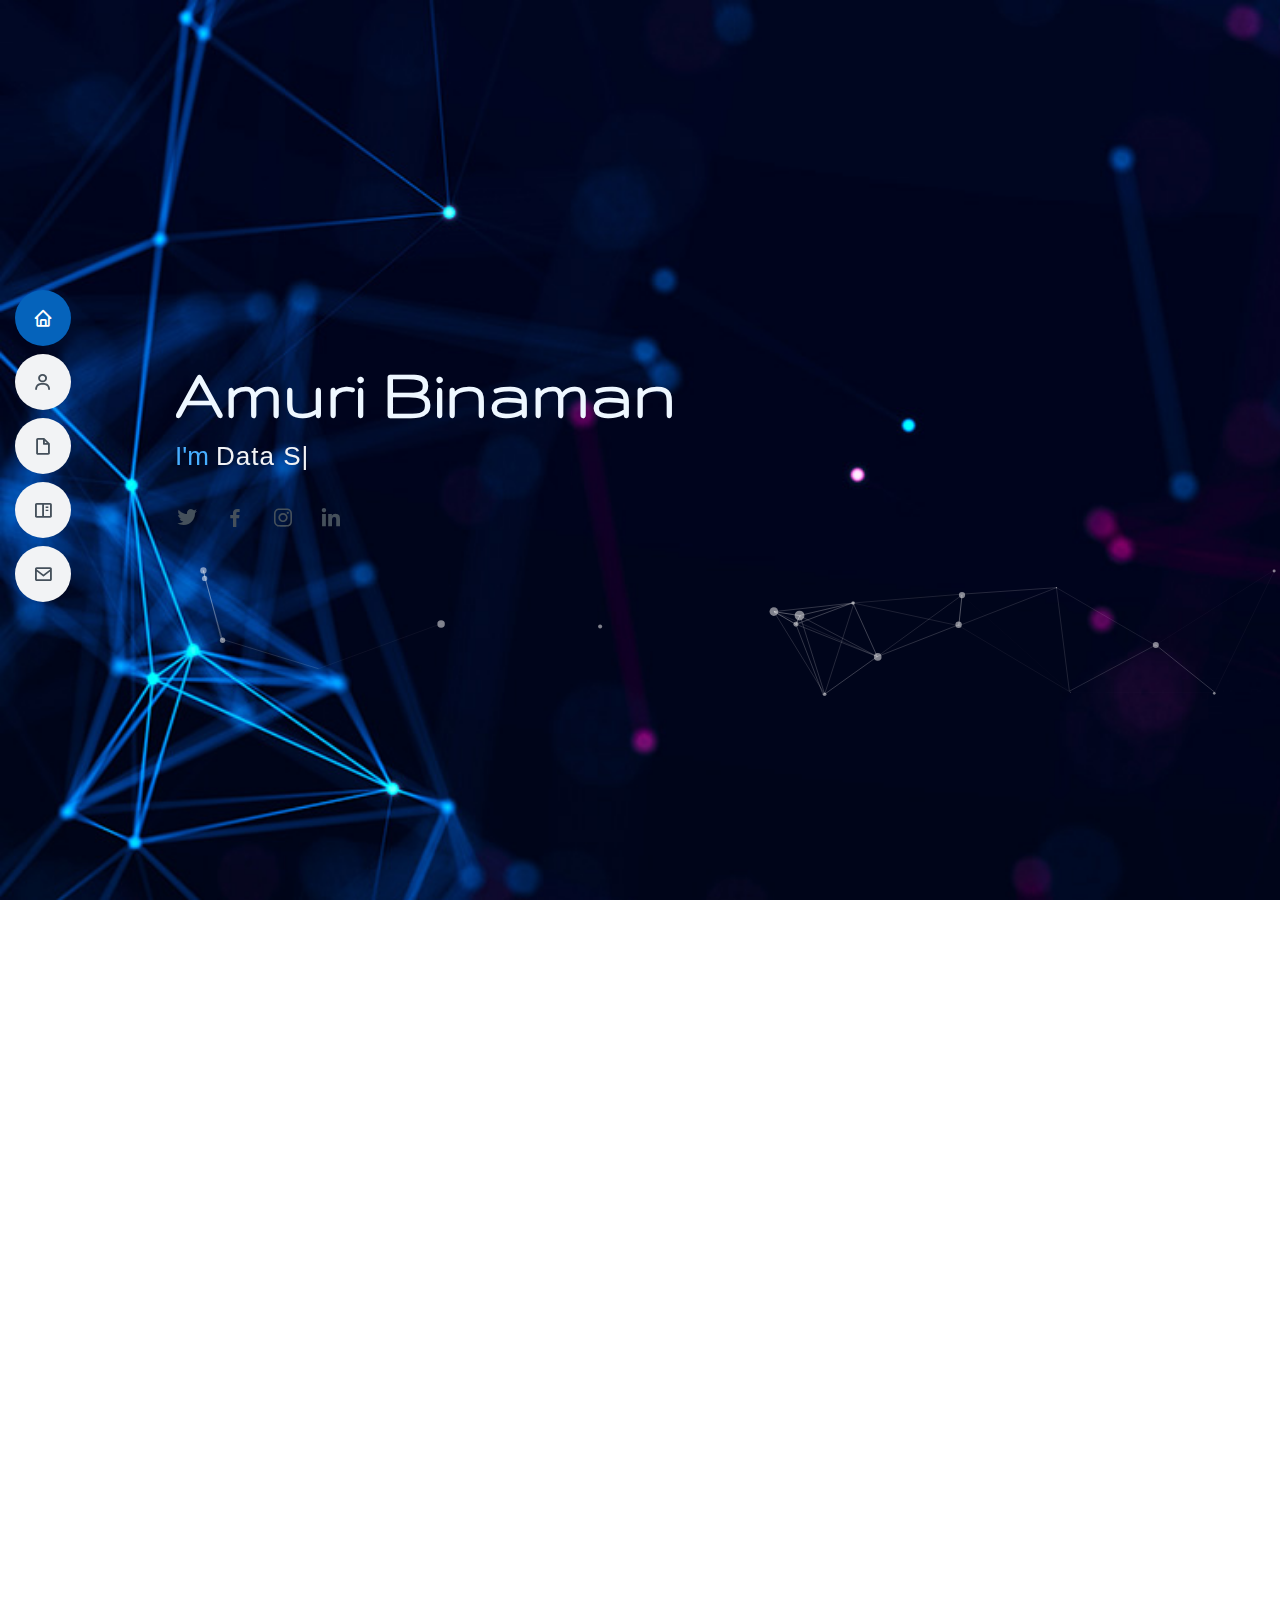
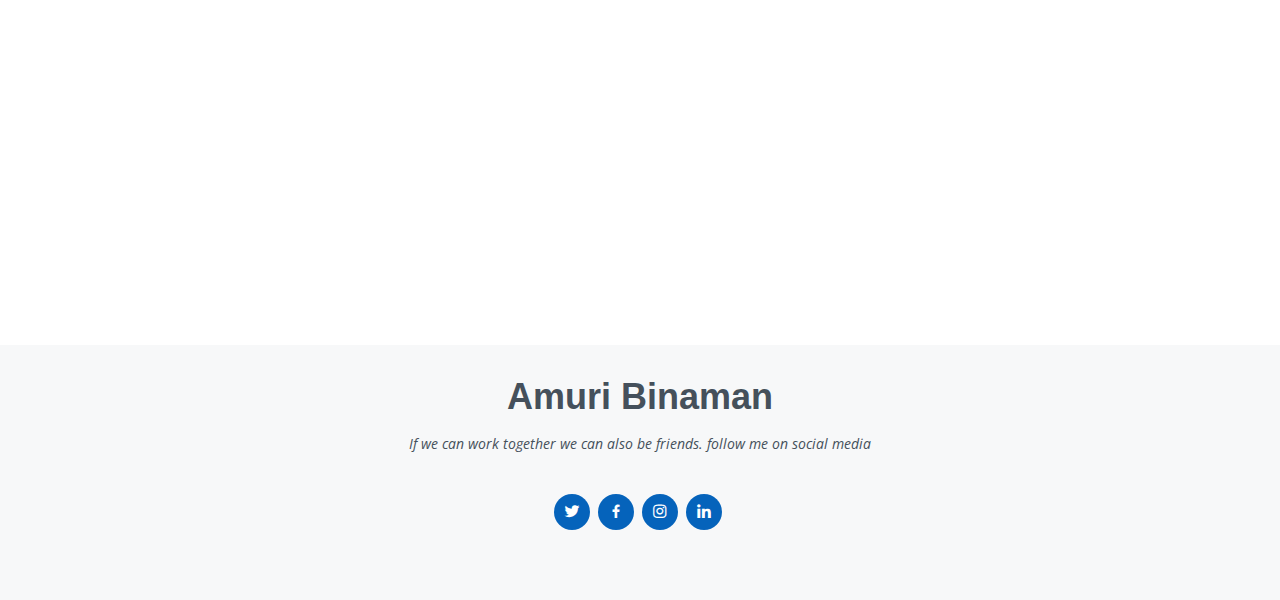
==== index.html @ bcaf37b5 "Add files via upload" ====
﻿<!DOCTYPE html>
<html lang="en">

<head>
  <meta charset="utf-8">
  <meta content="width=device-width, initial-scale=1.0" name="viewport">

  <title>Amuri Binaman - Resume</title>
  <meta content="" name="descriptison">
  <meta content="" name="keywords">

  <!-- Favicons -->
  <link href="assets/img/favicon.png" rel="icon">
  <link href="assets/img/apple-touch-icon.png" rel="apple-touch-icon">

  <!-- Google Fonts -->
  <link href="https://fonts.googleapis.com/css?family=Open+Sans:300,300i,400,400i,600,600i,700,700i|Raleway:300,300i,400,400i,500,500i,600,600i,700,700i|Noto+Sans:300,300i,400,400i,500,500i,600,600i,700,700i
  |Gruppo:300,300i,400,400i,500,500i,600,600i,700,700i" rel="stylesheet">

  <!-- Vendor CSS Files -->
  <link href="assets/vendor/bootstrap/css/bootstrap.min.css" rel="stylesheet">
  <link href="assets/vendor/icofont/icofont.min.css" rel="stylesheet">
  <link href="assets/vendor/boxicons/css/boxicons.min.css" rel="stylesheet">
  <link href="assets/vendor/venobox/venobox.css" rel="stylesheet">
  <link href="assets/vendor/owl.carousel/assets/owl.carousel.min.css" rel="stylesheet">
  <link href="assets/vendor/aos/aos.css" rel="stylesheet">

  <!-- Template Main CSS File -->
  <link href="assets/css/style.css" rel="stylesheet">

  <!-- =======================================================
  * Template Name: MyResume - v2.1.0
  * Template URL: https://bootstrapmade.com/free-html-bootstrap-template-my-resume/
  * Author: BootstrapMade.com
  * License: https://bootstrapmade.com/license/
  ======================================================== -->
</head>

<body>

  <!-- ======= Mobile nav toggle button ======= -->
  <button type="button" class="mobile-nav-toggle d-xl-none"><i class="icofont-navigation-menu"></i></button>

  <!-- ======= Header ======= -->
  <header id="header" class="d-flex flex-column justify-content-center">

    <nav class="nav-menu">
      <ul>
        <li class="active"><a href="#hero"><i class="bx bx-home"></i> <span>Home</span></a></li>
        <li><a href="#about"><i class="bx bx-user"></i> <span>About</span></a></li>
        <li><a href="#resume"><i class="bx bx-file-blank"></i> <span>Resume</span></a></li>
        <li><a href="#portfolio"><i class="bx bx-book-content"></i> <span>Portfolio</span></a></li>
        <li><a href="#contact"><i class="bx bx-envelope"></i> <span>Contact</span></a></li>
      </ul>
    </nav><!-- .nav-menu -->

  </header><!-- End Header -->

  <!-- ======= Hero Section ======= -->
  <section id="hero" class="d-flex flex-column justify-content-center">
    
    <div class="container" data-aos="zoom-in" data-aos-delay="100">

      <div id="particles-js">
      <h1>Amuri Binaman</h1>
      <p>I'm <span class="typed" data-typed-items="Data Scientist, Developer, Freelancer, Youtuber"></span></p>
      <div class="social-links">
        <a href="https://www.twitter.com" class="twitter"><i class="bx bxl-twitter" target="_blank"></i></a>
        <a href="https://www.facebook.com/amuri.bnm" class="facebook" target="_blank"><i class="bx bxl-facebook"></i></a>
        <a href="https://www.instagram.com" class="instagram"><i class="bx bxl-instagram" target="_blank"></i></a>
        <a href="https://www.linkedin.com/in/amuribinaman" class="linkedin" target="_blank"><i class="bx bxl-linkedin"></i></a>
      </div>
      </div>

    </div>
  
  </section><!-- End Hero -->
  


  <main id="main">

    <!-- ======= About Section ======= -->
    <section id="about" class="about">
      <div class="container" data-aos="fade-up">

        <div class="section-title">
          <h2>About</h2>
          <p>Hi, I'm Amuri Binaman. I like coding, I like solving problem, I'm passionated about data and AI. we can work together.</p>
        </div>

        <div class="row">
          <div class="col-lg-4">
            <img src="assets/img/profile-img.jpg" class="img-fluid" alt="">
          </div>
          <div class="col-lg-8 pt-4 pt-lg-0 content">
            <h3>Data Scientist, Mobile apps, Desktop &amp; Web Developer.</h3>
            <p class="font-italic">
              
            </p>
            <div class="row">
              <div class="col-lg-6">
                <ul>
                  <li><i class="icofont-rounded-right"></i> <strong>Birthday:</strong> 18 Jan 1994</li>
                  <li><i class="icofont-rounded-right"></i> <strong>Website:</strong> www.binaman.me</li>
                  <li><i class="icofont-rounded-right"></i> <strong>Phone:</strong> +90 542 893 6512</li>
                  <li><i class="icofont-rounded-right"></i> <strong>City:</strong> Istanbul, Turkey</li>
                </ul>
              </div>
              <div class="col-lg-6">
                <ul>
                  <li><i class="icofont-rounded-right"></i> <strong>Field:</strong> Computer Sciences &amp; Statistics</li>
                  <li><i class="icofont-rounded-right"></i> <strong>School:</strong> Marmara University</li>
                  <li><i class="icofont-rounded-right"></i> <strong>Degree:</strong> Master</li>
                  <li><i class="icofont-rounded-right"></i> <strong>Email:</strong> contact@binaman.me</li>
                  
                </ul>
              </div>
            </div>
            <p>
              This is a summary of my personal information. Now you can't say you don't know me. 
            </p>
          </div>
        </div>

      </div>
    </section><!-- End About Section -->

    <!-- ======= Facts Section ======= -->
    <section id="facts" class="facts">
      <div class="container" data-aos="fade-up">

        <div class="section-title">
          <h2>Facts</h2>
          <p>These are some cool facts about me</p>
        </div>

        <div class="row">

          <div class="col-lg-3 col-md-6">
            <div class="count-box">
              <i class="icofont-earth"></i>
              <span data-toggle="counter-up">5</span>
              <p>Spoken Languages</p>
            </div>
          </div>

          <div class="col-lg-3 col-md-6 mt-5 mt-md-0">
            <div class="count-box">
              <i class="icofont-document-folder"></i>
              <span data-toggle="counter-up">16</span>
              <p>Software Projects</p>
            </div>
          </div>

          <div class="col-lg-3 col-md-6 mt-5 mt-lg-0">
            <div class="count-box">
              <i class="icofont-console"></i>
              <span data-toggle="counter-up">8</span>
              <p>Years in coding</p>
            </div>
          </div>

          <div class="col-lg-3 col-md-6 mt-5 mt-lg-0">
            <div class="count-box">
              <i class="icofont-users-alt-5"></i>
              <span data-toggle="counter-up">100</span>
              <p>Teamwork Ability (%)</p>
            </div>
          </div>

        </div>

      </div>
    </section><!-- End Facts Section -->

    <!-- ======= Skills Section ======= -->
    <section id="skills" class="skills section-bg">
      <div class="container" data-aos="fade-up">

        <div class="section-title">
          <h2>Skills</h2>
          <p>This is an overview of things I'm able to do. In the left there are my knowleges in programming and in the right there are my data science knowleges.</p>
        </div>

        <div class="row skills-content">

          <div class="col-lg-6">

            <div class="progress">
              <span class="skill">Desktop apps development <i class="val">90%</i></span>
              <div class="progress-bar-wrap">
                <div class="progress-bar" role="progressbar" aria-valuenow="90" aria-valuemin="0" aria-valuemax="100"></div>
              </div>
            </div>

            <div class="progress">
              <span class="skill">Front-end Web development<i class="val">95%</i></span>
              <div class="progress-bar-wrap">
                <div class="progress-bar" role="progressbar" aria-valuenow="90" aria-valuemin="0" aria-valuemax="100"></div>
              </div>
            </div>

            <div class="progress">
              <span class="skill">Back-end Web development<i class="val">60%</i></span>
              <div class="progress-bar-wrap">
                <div class="progress-bar" role="progressbar" aria-valuenow="60" aria-valuemin="0" aria-valuemax="100"></div>
              </div>
            </div>

          </div>

          <div class="col-lg-6">

            <div class="progress">
              <span class="skill">Theorical Maths &amp; Stats <i class="val">95%</i></span>
              <div class="progress-bar-wrap">
                <div class="progress-bar" role="progressbar" aria-valuenow="95" aria-valuemin="0" aria-valuemax="100"></div>
              </div>
            </div>

            <div class="progress">
              <span class="skill">R, Python &amp; Machine Learning <i class="val">90%</i></span>
              <div class="progress-bar-wrap">
                <div class="progress-bar" role="progressbar" aria-valuenow="90" aria-valuemin="0" aria-valuemax="100"></div>
              </div>
            </div>

            <div class="progress">
              <span class="skill">TensorFlow &amp; Deep Learning<i class="val">50%</i></span>
              <div class="progress-bar-wrap">
                <div class="progress-bar" role="progressbar" aria-valuenow="50" aria-valuemin="0" aria-valuemax="100"></div>
              </div>
            </div>

          </div>

        </div>

      </div>
    </section><!-- End Skills Section -->

    <!-- ======= Resume Section ======= -->
    <section id="resume" class="resume">
      <div class="container" data-aos="fade-up">

        <div class="section-title">
          <h2>Resume</h2>
          <p></p>
        </div>

        <div class="row">
          <div class="col-lg-6">
            <h3 class="resume-title">Sumary</h3>
            <div class="resume-item pb-0">
              <h4>Amuri Binaman</h4>
              <p><em>Creative and deadline-driven Developer with 3+ years of experience developing desktop, mobile and web application</em></p>
              <ul>
                <li>Anatolia, Istanbul, Turkey</li>
                <li>contact@binaman.me</li>
              </ul>
            </div>

            <h3 class="resume-title">Education</h3>
            <div class="resume-item">
              <h4>Master of Statistics &amp; Computer Sciences</h4>
              <h5>2018 - 2021</h5>
              <p><em>Marmara University, Istanbul, Turkey</em></p>
              <p>Writing a Thesis on banks rating</p>
            </div>
            <div class="resume-item">
              <h4>Bachelor of Computer Sciences &amp; Statistics</h4>
              <h5>2014 - 2018</h5>
              <p><em>Karadeniz Technical University, Trabzon, Turkey</em></p>
              <p>Diploma with the second highest grade of the Faculty.</p>
            </div>
          </div>
          <div class="col-lg-6">
            <h3 class="resume-title">Professional Experience</h3>
            
            <div class="resume-item">
              <h4>Full-Stack Web Developer</h4>
              <h5>2019 - 2020</h5>
              <p><em>BisoDev.tech, Istanbul, Turkey</em></p>
              <ul>
                <li>Co-developed several websites and web applications</li>
                <li>Managed up to 6 projects or tasks in that period</li>
              </ul>
            </div>
            <div class="resume-item">
              <h4>System Administrator</h4>
              <h5>2018 - 2019</h5>
              <p><em>Afrika Global Cargo , Istanbul, Turkey </em></p>
              <ul>
                <li>Design and developement of the database Software</li>
              </ul>
            </div>
          </div>
        </div>

      </div>
    </section><!-- End Resume Section -->

    <!-- ======= Portfolio Section ======= -->
    <section id="portfolio" class="portfolio section-bg">
      <div class="container" data-aos="fade-up">

        <div class="section-title">
          <h2>Portfolio</h2>
          <p>These are some of the projects I achieved.</p>
        </div>

        <div class="row">
          <div class="col-lg-12 d-flex justify-content-center" data-aos="fade-up" data-aos-delay="100">
            <ul id="portfolio-flters">
              <li data-filter="*" class="filter-active">All</li>
              <li data-filter=".filter-app">Mobile</li>
              <li data-filter=".filter-card">Desktop</li>
              <li data-filter=".filter-web">Web</li>
            </ul>
          </div>
        </div>

        <div class="row portfolio-container" data-aos="fade-up" data-aos-delay="200">

          <div class="col-lg-4 col-md-6 portfolio-item filter-app">
            <div class="portfolio-wrap">
              <img src="assets/img/portfolio/portfolio-1.jpg" class="img-fluid" alt="">
              <div class="portfolio-info">
                <h4>Mobile 1</h4>
                <p>Mobile</p>
                <div class="portfolio-links">
                  <a href="assets/img/portfolio/portfolio-1.jpg" data-gall="portfolioGallery" class="venobox" title="App 1"><i class="bx bx-plus"></i></a>
                 
                </div>
              </div>
            </div>
          </div>

          <div class="col-lg-4 col-md-6 portfolio-item filter-web">
            <div class="portfolio-wrap">
              <img src="assets/img/portfolio/portfolio-2.jpg" class="img-fluid" alt="">
              <div class="portfolio-info">
                <h4>Web 1</h4>
                <p>Web</p>
                <div class="portfolio-links">
                  <a href="assets/img/portfolio/portfolio-2.jpg" data-gall="portfolioGallery" class="venobox" title="Web 3"><i class="bx bx-plus"></i></a>
                  
                </div>
              </div>
            </div>
          </div>

          <div class="col-lg-4 col-md-6 portfolio-item filter-web">
            <div class="portfolio-wrap">
              <img src="assets/img/portfolio/portfolio-3.jpg" class="img-fluid" alt="">
              <div class="portfolio-info">
                <h4>Web 2</h4>
                <p>Web</p>
                <div class="portfolio-links">
                  <a href="assets/img/portfolio/portfolio-3.jpg" data-gall="portfolioGallery" class="venobox" title="App 2"><i class="bx bx-plus"></i></a>
                  
                </div>
              </div>
            </div>
          </div>

          <div class="col-lg-4 col-md-6 portfolio-item filter-card">
            <div class="portfolio-wrap">
              <img src="assets/img/portfolio/portfolio-4.jpg" class="img-fluid" alt="">
              <div class="portfolio-info">
                <h4>Desktop 2</h4>
                <p>Desktop</p>
                <div class="portfolio-links">
                  <a href="assets/img/portfolio/portfolio-4.jpg" data-gall="portfolioGallery" class="venobox" title="Card 2"><i class="bx bx-plus"></i></a>
                 
                </div>
              </div>
            </div>
          </div>

          <div class="col-lg-4 col-md-6 portfolio-item filter-app">
            <div class="portfolio-wrap">
              <img src="assets/img/portfolio/portfolio-5.jpg" class="img-fluid" alt="">
              <div class="portfolio-info">
                <h4>Mobile 2</h4>
                <p>Mobile</p>
                <div class="portfolio-links">
                  <a href="assets/img/portfolio/portfolio-5.jpg" data-gall="portfolioGallery" class="venobox" title="Web 2"><i class="bx bx-plus"></i></a>
                  
                </div>
              </div>
            </div>
          </div>

          <div class="col-lg-4 col-md-6 portfolio-item filter-app">
            <div class="portfolio-wrap">
              <img src="assets/img/portfolio/portfolio-6.jpg" class="img-fluid" alt="">
              <div class="portfolio-info">
                <h4>Mobile 3</h4>
                <p>Mobile</p>
                <div class="portfolio-links">
                  <a href="assets/img/portfolio/portfolio-6.jpg" data-gall="portfolioGallery" class="venobox" title="App 3"><i class="bx bx-plus"></i></a>
                 
                </div>
              </div>
            </div>
          </div>

          <div class="col-lg-4 col-md-6 portfolio-item filter-card">
            <div class="portfolio-wrap">
              <img src="assets/img/portfolio/portfolio-7.jpg" class="img-fluid" alt="">
              <div class="portfolio-info">
                <h4>Desktop 1</h4>
                <p>Desktop</p>
                <div class="portfolio-links">
                  <a href="assets/img/portfolio/portfolio-7.jpg" data-gall="portfolioGallery" class="venobox" title="Card 1"><i class="bx bx-plus"></i></a>
                 
                </div>
              </div>
            </div>
          </div>

          <div class="col-lg-4 col-md-6 portfolio-item filter-card">
            <div class="portfolio-wrap">
              <img src="assets/img/portfolio/portfolio-8.jpg" class="img-fluid" alt="">
              <div class="portfolio-info">
                <h4>Desktop 3</h4>
                <p>Desktop</p>
                <div class="portfolio-links">
                  <a href="assets/img/portfolio/portfolio-8.jpg" data-gall="portfolioGallery" class="venobox" title="Card 3"><i class="bx bx-plus"></i></a>
                  
                </div>
              </div>
            </div>
          </div>

          <div class="col-lg-4 col-md-6 portfolio-item filter-web">
            <div class="portfolio-wrap">
              <img src="assets/img/portfolio/portfolio-9.jpg" class="img-fluid" alt="">
              <div class="portfolio-info">
                <h4>Web 3</h4>
                <p>Web</p>
                <div class="portfolio-links">
                  <a href="assets/img/portfolio/portfolio-9.jpg" data-gall="portfolioGallery" class="venobox" title="Web 3"><i class="bx bx-plus"></i></a>
                  
                </div>
              </div>
            </div>
          </div>

        </div>

      </div>
    </section><!-- End Portfolio Section -->

    <!-- ======= Services Section ======= -->
   

    <!-- ======= Testimonials Section ======= -->
    <!-- End Testimonials Section -->

    <!-- ======= Contact Section ======= -->
    <section id="contact" class="contact">
      <div class="container" data-aos="fade-up">

        <div class="section-title">
          <h2>Contact</h2>
        </div>

        <div class="row mt-1">

          <div class="col-lg-4">
            <div class="info">
              <div class="address">
                <i class="icofont-google-map"></i>
                <h4>Location:</h4>
                <p>34785. İstanbul - Sancaktepe - Sarıgazi</p>
              </div>

              <div class="email">
                <i class="icofont-envelope"></i>
                <h4>Email:</h4>
                <p>contact@binaman.me</p>
              </div>

              <div class="phone">
                <i class="icofont-phone"></i>
                <h4>Call:</h4>
                <p>+90 542 893 6512</p>
              </div>

            </div>

          </div>

          <div class="col-lg-8 mt-5 mt-lg-0">

            <form action="forms/contact.php" method="post" role="form" class="php-email-form">
              <div class="form-row">
                <div class="col-md-6 form-group">
                  <input type="text" name="name" class="form-control" id="name" placeholder="Your Name" data-rule="minlen:4" data-msg="Please enter at least 4 chars" />
                  <div class="validate"></div>
                </div>
                <div class="col-md-6 form-group">
                  <input type="email" class="form-control" name="email" id="email" placeholder="Your Email" data-rule="email" data-msg="Please enter a valid email" />
                  <div class="validate"></div>
                </div>
              </div>
              <div class="form-group">
                <input type="text" class="form-control" name="subject" id="subject" placeholder="Subject" data-rule="minlen:4" data-msg="Please enter at least 8 chars of subject" />
                <div class="validate"></div>
              </div>
              <div class="form-group">
                <textarea class="form-control" name="message" rows="5" data-rule="required" data-msg="Please write something for us" placeholder="Message"></textarea>
                <div class="validate"></div>
              </div>
              <div class="mb-3">
                <div class="loading">Loading</div>
                <div class="error-message"></div>
                <div class="sent-message">Your message has been sent. Thank you!</div>
              </div>
              <div class="text-center"><button type="submit">Send Message</button></div>
            </form>

          </div>

        </div>

      </div>
    </section><!-- End Contact Section -->

  </main><!-- End #main -->

  <!-- ======= Footer ======= -->
  <footer id="footer">
    <div class="container">
      <h3>Amuri Binaman</h3>
      <p>If we can work together we can also be friends. follow me on social media</p>
      <div class="social-links">
        <a href="https://www.twitter.com/" class="twitter"><i class="bx bxl-twitter" target="_blank"></i></a>
        <a href="https://www.facebook.com/amuri.bnm" class="facebook" target="_blank"><i class="bx bxl-facebook"></i></a>
        <a href="https://www.instagram.com/" class="instagram"><i class="bx bxl-instagram" target="_blank"></i></a>
        <a href="https://www.linkedin.com/in/amuribinaman" class="linkedin" target="_blank"><i class="bx bxl-linkedin"></i></a>
      </div>
    </div>
  </footer><!-- End Footer -->

  <a href="#" class="back-to-top"><i class="bx bx-up-arrow-alt"></i></a>
  <div id="preloader"></div>

  <!-- Particles JS Files -->
  <script src="assets/js/particles.min.js"></script>
  <script src="assets/js/app.js"></script>

  <!-- Vendor JS Files -->
  <script src="assets/vendor/jquery/jquery.min.js"></script>
  <script src="assets/vendor/bootstrap/js/bootstrap.bundle.min.js"></script>
  <script src="assets/vendor/jquery.easing/jquery.easing.min.js"></script>
  <script src="assets/vendor/php-email-form/validate.js"></script>
  <script src="assets/vendor/waypoints/jquery.waypoints.min.js"></script>
  <script src="assets/vendor/counterup/counterup.min.js"></script>
  <script src="assets/vendor/isotope-layout/isotope.pkgd.min.js"></script>
  <script src="assets/vendor/venobox/venobox.min.js"></script>
  <script src="assets/vendor/owl.carousel/owl.carousel.min.js"></script>
  <script src="assets/vendor/typed.js/typed.min.js"></script>
  <script src="assets/vendor/aos/aos.js"></script>

  <!-- Template Main JS File -->
  <script src="assets/js/main.js"></script>

</body>

</html>
---- assets/vendor/venobox/venobox.css ----
/* ------ venobox.css --------*/
.vbox-overlay *, .vbox-overlay *:before, .vbox-overlay *:after{
    -webkit-backface-visibility: hidden;
    -webkit-box-sizing:border-box;
    -moz-box-sizing:border-box;
    box-sizing:border-box;
}
.vbox-overlay * { 
    -webkit-backface-visibility: visible;
    backface-visibility: visible;
}
.vbox-overlay{
    display: -webkit-flex;
    display: flex;
    -webkit-flex-direction: column;
    flex-direction: column;
    -webkit-justify-content: center;
    justify-content: center;
    -webkit-align-items: center;
    align-items: center;
    position: fixed;
    left: 0;
    top: 0;
    bottom: 0;
    right: 0;
    z-index: 999999;
}

/* ----- navigation ----- */
.vbox-title{
    width: 100%;
    height: 40px;
    float: left;
    text-align: center;
    line-height: 28px;
    font-size: 12px;
    padding: 6px 50px;
    overflow: hidden;
    position: fixed;
    display: none;
    left: 0;
    z-index: 89;
}
.vbox-close{
    cursor: pointer;
    position: fixed;
    top: -1px;
    right: 0;
    width: 50px;
    height: 40px;
    padding: 6px;
    display: block;
    background-position:10px center;
    overflow: hidden;
    font-size: 24px;
    line-height: 1;
    text-align: center;
    z-index: 99;
}
.vbox-left{
    cursor: pointer;
    position: fixed;
    left: 0;
    height: 40px;
    overflow: hidden;
    line-height: 28px;
    font-size: 12px;
    z-index: 99;
    display: flex;
    align-items:center;
}
.vbox-num{
    display: inline-block;
    margin: 6px 0 6px 15px;
}
/* ----- Social share ----- */
.vbox-share{
    line-height: 28px;
    font-size: 12px;
    overflow: hidden;
    position: fixed;
    left: 0;
    z-index: 98;
    display: flex;
    align-items:center;
    justify-content: center;
    width: 100%;
    text-align: center;
}
.vbox-share svg{
    max-height: 28px;
    width: 28px;
    z-index: 10;
    margin-left: 12px;
    margin-top: 6px;
    margin-bottom: 6px;
    vertical-align: middle;
}


/* ----- navigation ARROWS ----- */
.vbox-next, .vbox-prev{
    position: fixed;
    top: 50%;
    margin-top: -15px;
    overflow: hidden;
    cursor: pointer;
    display: block;
    width: 45px;
    height: 45px;
    z-index: 99;
}
.vbox-next span, .vbox-prev span{
    position: relative;
    width: 20px;
    height: 20px;
    border: 2px solid transparent;
    border-top-color: #B6B6B6;
    border-right-color: #B6B6B6;
    text-indent: -100px;
    position: absolute;
    top: 8px;
    display: block;
}
.vbox-prev{
    left: 15px;
}
.vbox-next{
    right: 15px;
}
.vbox-prev span{
    left: 10px;
    -ms-transform: rotate(-135deg);
    -webkit-transform: rotate(-135deg);
    transform: rotate(-135deg);
}
.vbox-next span{
    -ms-transform: rotate(45deg);
    -webkit-transform: rotate(45deg);
    transform: rotate(45deg);
    right: 10px;
}
/* ------- inline window ------ */
.vbox-inline{
    width: 420px;
    height: 315px;
    height: 70vh;
    padding: 10px;
    background: #fff;
    margin: 0 auto;
    overflow: auto;
    text-align: left;
}
/* ------- Video & iFrames window ------ */
.venoframe{
    max-width: 100%;
    width: 100%;
    border: none;
    width: 100%;
    height: 260px;
    height: 70vh;
}
.venoframe.vbvid{
    height: 260px;
}
@media (min-width: 768px) {
    .venoframe, .vbox-inline{
        width: 90%;
        height: 360px;
        height: 70vh;
    }
    .venoframe.vbvid{
        width: 640px;
        height: 360px;
    }
}
@media (min-width: 992px) {
    .venoframe, .vbox-inline{
        max-width: 1200px;
        width: 80%;
        height: 540px;
        height: 70vh;
    }
    .venoframe.vbvid{
        width: 960px;
        height: 540px;
    }
}
/* 
Please do NOT edit this part! 
or at least read this note: http://i.imgur.com/7C0ws9e.gif
*/
.vbox-open{
    overflow: hidden;
}
.vbox-container{
    position: absolute;
    left: 0;
    right: 0;
    top: 0;
    bottom: 0;
    overflow-x: hidden;
    overflow-y: scroll;
    overflow-scrolling: touch;
    -webkit-overflow-scrolling: touch;
    z-index: 20;
    max-height: 100%;

}

.vbox-content{
    text-align: center;
    float: left;
    width: 100%;
    position: relative;
    overflow: hidden;
    padding: 20px 4%;
}
.vbox-container img{
    max-width: 100%;
    height: auto;
}
.vbox-figlio{
    box-shadow: 0 0 12px rgba(0,0,0,0.19), 0 6px 6px rgba(0,0,0,0.23);
    max-width: 100%;
    text-align: initial;
}
img.vbox-figlio{
    -webkit-user-select: none;
-khtml-user-select: none;
-moz-user-select: none;
-o-user-select: none;
user-select: none;
}
.vbox-content.swipe-left{
    margin-left: -200px !important;
}
.vbox-content.swipe-right{
    margin-left: 200px !important;
}
.vbox-animated{
    webkit-transition: margin 300ms ease-out;
    transition: margin 300ms ease-out;
}

/* ---------- preloader ----------
 * SPINKIT 
 * http://tobiasahlin.com/spinkit/
-------------------------------- */
.sk-double-bounce,.sk-rotating-plane{width:40px;height:40px;margin:40px auto}.sk-rotating-plane{background-color:#333;-webkit-animation:sk-rotatePlane 1.2s infinite ease-in-out;animation:sk-rotatePlane 1.2s infinite ease-in-out}@-webkit-keyframes sk-rotatePlane{0%{-webkit-transform:perspective(120px) rotateX(0) rotateY(0);transform:perspective(120px) rotateX(0) rotateY(0)}50%{-webkit-transform:perspective(120px) rotateX(-180.1deg) rotateY(0);transform:perspective(120px) rotateX(-180.1deg) rotateY(0)}100%{-webkit-transform:perspective(120px) rotateX(-180deg) rotateY(-179.9deg);transform:perspective(120px) rotateX(-180deg) rotateY(-179.9deg)}}@keyframes sk-rotatePlane{0%{-webkit-transform:perspective(120px) rotateX(0) rotateY(0);transform:perspective(120px) rotateX(0) rotateY(0)}50%{-webkit-transform:perspective(120px) rotateX(-180.1deg) rotateY(0);transform:perspective(120px) rotateX(-180.1deg) rotateY(0)}100%{-webkit-transform:perspective(120px) rotateX(-180deg) rotateY(-179.9deg);transform:perspective(120px) rotateX(-180deg) rotateY(-179.9deg)}}.sk-double-bounce{position:relative}.sk-double-bounce .sk-child{width:100%;height:100%;border-radius:50%;background-color:#333;opacity:.6;position:absolute;top:0;left:0;-webkit-animation:sk-doubleBounce 2s infinite ease-in-out;animation:sk-doubleBounce 2s infinite ease-in-out}.sk-chasing-dots .sk-child,.sk-spinner-pulse,.sk-three-bounce .sk-child{background-color:#333;border-radius:100%}.sk-double-bounce .sk-double-bounce2{-webkit-animation-delay:-1s;animation-delay:-1s}@-webkit-keyframes sk-doubleBounce{0%,100%{-webkit-transform:scale(0);transform:scale(0)}50%{-webkit-transform:scale(1);transform:scale(1)}}@keyframes sk-doubleBounce{0%,100%{-webkit-transform:scale(0);transform:scale(0)}50%{-webkit-transform:scale(1);transform:scale(1)}}.sk-wave{margin:40px auto;width:50px;height:40px;text-align:center;font-size:10px}.sk-wave .sk-rect{background-color:#333;height:100%;width:6px;display:inline-block;-webkit-animation:sk-waveStretchDelay 1.2s infinite ease-in-out;animation:sk-waveStretchDelay 1.2s infinite ease-in-out}.sk-wave .sk-rect1{-webkit-animation-delay:-1.2s;animation-delay:-1.2s}.sk-wave .sk-rect2{-webkit-animation-delay:-1.1s;animation-delay:-1.1s}.sk-wave .sk-rect3{-webkit-animation-delay:-1s;animation-delay:-1s}.sk-wave .sk-rect4{-webkit-animation-delay:-.9s;animation-delay:-.9s}.sk-wave .sk-rect5{-webkit-animation-delay:-.8s;animation-delay:-.8s}@-webkit-keyframes sk-waveStretchDelay{0%,100%,40%{-webkit-transform:scaleY(.4);transform:scaleY(.4)}20%{-webkit-transform:scaleY(1);transform:scaleY(1)}}@keyframes sk-waveStretchDelay{0%,100%,40%{-webkit-transform:scaleY(.4);transform:scaleY(.4)}20%{-webkit-transform:scaleY(1);transform:scaleY(1)}}.sk-wandering-cubes{margin:40px auto;width:40px;height:40px;position:relative}.sk-wandering-cubes .sk-cube{background-color:#333;width:10px;height:10px;position:absolute;top:0;left:0;-webkit-animation:sk-wanderingCube 1.8s ease-in-out -1.8s infinite both;animation:sk-wanderingCube 1.8s ease-in-out -1.8s infinite both}.sk-chasing-dots,.sk-spinner-pulse{width:40px;height:40px;margin:40px auto}.sk-wandering-cubes .sk-cube2{-webkit-animation-delay:-.9s;animation-delay:-.9s}@-webkit-keyframes sk-wanderingCube{0%{-webkit-transform:rotate(0);transform:rotate(0)}25%{-webkit-transform:translateX(30px) rotate(-90deg) scale(.5);transform:translateX(30px) rotate(-90deg) scale(.5)}50%{-webkit-transform:translateX(30px) translateY(30px) rotate(-179deg);transform:translateX(30px) translateY(30px) rotate(-179deg)}50.1%{-webkit-transform:translateX(30px) translateY(30px) rotate(-180deg);transform:translateX(30px) translateY(30px) rotate(-180deg)}75%{-webkit-transform:translateX(0) translateY(30px) rotate(-270deg) scale(.5);transform:translateX(0) translateY(30px) rotate(-270deg) scale(.5)}100%{-webkit-transform:rotate(-360deg);transform:rotate(-360deg)}}@keyframes sk-wanderingCube{0%{-webkit-transform:rotate(0);transform:rotate(0)}25%{-webkit-transform:translateX(30px) rotate(-90deg) scale(.5);transform:translateX(30px) rotate(-90deg) scale(.5)}50%{-webkit-transform:translateX(30px) translateY(30px) rotate(-179deg);transform:translateX(30px) translateY(30px) rotate(-179deg)}50.1%{-webkit-transform:translateX(30px) translateY(30px) rotate(-180deg);transform:translateX(30px) translateY(30px) rotate(-180deg)}75%{-webkit-transform:translateX(0) translateY(30px) rotate(-270deg) scale(.5);transform:translateX(0) translateY(30px) rotate(-270deg) scale(.5)}100%{-webkit-transform:rotate(-360deg);transform:rotate(-360deg)}}.sk-spinner-pulse{-webkit-animation:sk-pulseScaleOut 1s infinite ease-in-out;animation:sk-pulseScaleOut 1s infinite ease-in-out}@-webkit-keyframes sk-pulseScaleOut{0%{-webkit-transform:scale(0);transform:scale(0)}100%{-webkit-transform:scale(1);transform:scale(1);opacity:0}}@keyframes sk-pulseScaleOut{0%{-webkit-transform:scale(0);transform:scale(0)}100%{-webkit-transform:scale(1);transform:scale(1);opacity:0}}.sk-chasing-dots{position:relative;text-align:center;-webkit-animation:sk-chasingDotsRotate 2s infinite linear;animation:sk-chasingDotsRotate 2s infinite linear}.sk-chasing-dots .sk-child{width:60%;height:60%;display:inline-block;position:absolute;top:0;-webkit-animation:sk-chasingDotsBounce 2s infinite ease-in-out;animation:sk-chasingDotsBounce 2s infinite ease-in-out}.sk-chasing-dots .sk-dot2{top:auto;bottom:0;-webkit-animation-delay:-1s;animation-delay:-1s}@-webkit-keyframes sk-chasingDotsRotate{100%{-webkit-transform:rotate(360deg);transform:rotate(360deg)}}@keyframes sk-chasingDotsRotate{100%{-webkit-transform:rotate(360deg);transform:rotate(360deg)}}@-webkit-keyframes sk-chasingDotsBounce{0%,100%{-webkit-transform:scale(0);transform:scale(0)}50%{-webkit-transform:scale(1);transform:scale(1)}}@keyframes sk-chasingDotsBounce{0%,100%{-webkit-transform:scale(0);transform:scale(0)}50%{-webkit-transform:scale(1);transform:scale(1)}}.sk-three-bounce{margin:40px auto;width:80px;text-align:center}.sk-three-bounce .sk-child{width:20px;height:20px;display:inline-block;-webkit-animation:sk-three-bounce 1.4s ease-in-out 0s infinite both;animation:sk-three-bounce 1.4s ease-in-out 0s infinite both}.sk-circle .sk-child:before,.sk-fading-circle .sk-circle:before{display:block;border-radius:100%;content:'';background-color:#333}.sk-three-bounce .sk-bounce1{-webkit-animation-delay:-.32s;animation-delay:-.32s}.sk-three-bounce .sk-bounce2{-webkit-animation-delay:-.16s;animation-delay:-.16s}@-webkit-keyframes sk-three-bounce{0%,100%,80%{-webkit-transform:scale(0);transform:scale(0)}40%{-webkit-transform:scale(1);transform:scale(1)}}@keyframes sk-three-bounce{0%,100%,80%{-webkit-transform:scale(0);transform:scale(0)}40%{-webkit-transform:scale(1);transform:scale(1)}}.sk-circle{margin:40px auto;width:40px;height:40px;position:relative}.sk-circle .sk-child{width:100%;height:100%;position:absolute;left:0;top:0}.sk-circle .sk-child:before{margin:0 auto;width:15%;height:15%;-webkit-animation:sk-circleBounceDelay 1.2s infinite ease-in-out both;animation:sk-circleBounceDelay 1.2s infinite ease-in-out both}.sk-circle .sk-circle2{-webkit-transform:rotate(30deg);-ms-transform:rotate(30deg);transform:rotate(30deg)}.sk-circle .sk-circle3{-webkit-transform:rotate(60deg);-ms-transform:rotate(60deg);transform:rotate(60deg)}.sk-circle .sk-circle4{-webkit-transform:rotate(90deg);-ms-transform:rotate(90deg);transform:rotate(90deg)}.sk-circle .sk-circle5{-webkit-transform:rotate(120deg);-ms-transform:rotate(120deg);transform:rotate(120deg)}.sk-circle .sk-circle6{-webkit-transform:rotate(150deg);-ms-transform:rotate(150deg);transform:rotate(150deg)}.sk-circle .sk-circle7{-webkit-transform:rotate(180deg);-ms-transform:rotate(180deg);transform:rotate(180deg)}.sk-circle .sk-circle8{-webkit-transform:rotate(210deg);-ms-transform:rotate(210deg);transform:rotate(210deg)}.sk-circle .sk-circle9{-webkit-transform:rotate(240deg);-ms-transform:rotate(240deg);transform:rotate(240deg)}.sk-circle .sk-circle10{-webkit-transform:rotate(270deg);-ms-transform:rotate(270deg);transform:rotate(270deg)}.sk-circle .sk-circle11{-webkit-transform:rotate(300deg);-ms-transform:rotate(300deg);transform:rotate(300deg)}.sk-circle .sk-circle12{-webkit-transform:rotate(330deg);-ms-transform:rotate(330deg);transform:rotate(330deg)}.sk-circle .sk-circle2:before{-webkit-animation-delay:-1.1s;animation-delay:-1.1s}.sk-circle .sk-circle3:before{-webkit-animation-delay:-1s;animation-delay:-1s}.sk-circle .sk-circle4:before{-webkit-animation-delay:-.9s;animation-delay:-.9s}.sk-circle .sk-circle5:before{-webkit-animation-delay:-.8s;animation-delay:-.8s}.sk-circle .sk-circle6:before{-webkit-animation-delay:-.7s;animation-delay:-.7s}.sk-circle .sk-circle7:before{-webkit-animation-delay:-.6s;animation-delay:-.6s}.sk-circle .sk-circle8:before{-webkit-animation-delay:-.5s;animation-delay:-.5s}.sk-circle .sk-circle9:before{-webkit-animation-delay:-.4s;animation-delay:-.4s}.sk-circle .sk-circle10:before{-webkit-animation-delay:-.3s;animation-delay:-.3s}.sk-circle .sk-circle11:before{-webkit-animation-delay:-.2s;animation-delay:-.2s}.sk-circle .sk-circle12:before{-webkit-animation-delay:-.1s;animation-delay:-.1s}@-webkit-keyframes sk-circleBounceDelay{0%,100%,80%{-webkit-transform:scale(0);transform:scale(0)}40%{-webkit-transform:scale(1);transform:scale(1)}}@keyframes sk-circleBounceDelay{0%,100%,80%{-webkit-transform:scale(0);transform:scale(0)}40%{-webkit-transform:scale(1);transform:scale(1)}}.sk-cube-grid{width:40px;height:40px;margin:40px auto}.sk-cube-grid .sk-cube{width:33.33%;height:33.33%;background-color:#333;float:left;-webkit-animation:sk-cubeGridScaleDelay 1.3s infinite ease-in-out;animation:sk-cubeGridScaleDelay 1.3s infinite ease-in-out}.sk-cube-grid .sk-cube1{-webkit-animation-delay:.2s;animation-delay:.2s}.sk-cube-grid .sk-cube2{-webkit-animation-delay:.3s;animation-delay:.3s}.sk-cube-grid .sk-cube3{-webkit-animation-delay:.4s;animation-delay:.4s}.sk-cube-grid .sk-cube4{-webkit-animation-delay:.1s;animation-delay:.1s}.sk-cube-grid .sk-cube5{-webkit-animation-delay:.2s;animation-delay:.2s}.sk-cube-grid .sk-cube6{-webkit-animation-delay:.3s;animation-delay:.3s}.sk-cube-grid .sk-cube7{-webkit-animation-delay:0ms;animation-delay:0ms}.sk-cube-grid .sk-cube8{-webkit-animation-delay:.1s;animation-delay:.1s}.sk-cube-grid .sk-cube9{-webkit-animation-delay:.2s;animation-delay:.2s}@-webkit-keyframes sk-cubeGridScaleDelay{0%,100%,70%{-webkit-transform:scale3D(1,1,1);transform:scale3D(1,1,1)}35%{-webkit-transform:scale3D(0,0,1);transform:scale3D(0,0,1)}}@keyframes sk-cubeGridScaleDelay{0%,100%,70%{-webkit-transform:scale3D(1,1,1);transform:scale3D(1,1,1)}35%{-webkit-transform:scale3D(0,0,1);transform:scale3D(0,0,1)}}.sk-fading-circle{margin:40px auto;width:40px;height:40px;position:relative}.sk-fading-circle .sk-circle{width:100%;height:100%;position:absolute;left:0;top:0}.sk-fading-circle .sk-circle:before{margin:0 auto;width:15%;height:15%;-webkit-animation:sk-circleFadeDelay 1.2s infinite ease-in-out both;animation:sk-circleFadeDelay 1.2s infinite ease-in-out both}.sk-fading-circle .sk-circle2{-webkit-transform:rotate(30deg);-ms-transform:rotate(30deg);transform:rotate(30deg)}.sk-fading-circle .sk-circle3{-webkit-transform:rotate(60deg);-ms-transform:rotate(60deg);transform:rotate(60deg)}.sk-fading-circle .sk-circle4{-webkit-transform:rotate(90deg);-ms-transform:rotate(90deg);transform:rotate(90deg)}.sk-fading-circle .sk-circle5{-webkit-transform:rotate(120deg);-ms-transform:rotate(120deg);transform:rotate(120deg)}.sk-fading-circle .sk-circle6{-webkit-transform:rotate(150deg);-ms-transform:rotate(150deg);transform:rotate(150deg)}.sk-fading-circle .sk-circle7{-webkit-transform:rotate(180deg);-ms-transform:rotate(180deg);transform:rotate(180deg)}.sk-fading-circle .sk-circle8{-webkit-transform:rotate(210deg);-ms-transform:rotate(210deg);transform:rotate(210deg)}.sk-fading-circle .sk-circle9{-webkit-transform:rotate(240deg);-ms-transform:rotate(240deg);transform:rotate(240deg)}.sk-fading-circle .sk-circle10{-webkit-transform:rotate(270deg);-ms-transform:rotate(270deg);transform:rotate(270deg)}.sk-fading-circle .sk-circle11{-webkit-transform:rotate(300deg);-ms-transform:rotate(300deg);transform:rotate(300deg)}.sk-fading-circle .sk-circle12{-webkit-transform:rotate(330deg);-ms-transform:rotate(330deg);transform:rotate(330deg)}.sk-fading-circle .sk-circle2:before{-webkit-animation-delay:-1.1s;animation-delay:-1.1s}.sk-fading-circle .sk-circle3:before{-webkit-animation-delay:-1s;animation-delay:-1s}.sk-fading-circle .sk-circle4:before{-webkit-animation-delay:-.9s;animation-delay:-.9s}.sk-fading-circle .sk-circle5:before{-webkit-animation-delay:-.8s;animation-delay:-.8s}.sk-fading-circle .sk-circle6:before{-webkit-animation-delay:-.7s;animation-delay:-.7s}.sk-fading-circle .sk-circle7:before{-webkit-animation-delay:-.6s;animation-delay:-.6s}.sk-fading-circle .sk-circle8:before{-webkit-animation-delay:-.5s;animation-delay:-.5s}.sk-fading-circle .sk-circle9:before{-webkit-animation-delay:-.4s;animation-delay:-.4s}.sk-fading-circle .sk-circle10:before{-webkit-animation-delay:-.3s;animation-delay:-.3s}.sk-fading-circle .sk-circle11:before{-webkit-animation-delay:-.2s;animation-delay:-.2s}.sk-fading-circle .sk-circle12:before{-webkit-animation-delay:-.1s;animation-delay:-.1s}@-webkit-keyframes sk-circleFadeDelay{0%,100%,39%{opacity:0}40%{opacity:1}}@keyframes sk-circleFadeDelay{0%,100%,39%{opacity:0}40%{opacity:1}}.sk-folding-cube{margin:40px auto;width:40px;height:40px;position:relative;-webkit-transform:rotateZ(45deg);transform:rotateZ(45deg)}.sk-folding-cube .sk-cube{float:left;width:50%;height:50%;position:relative;-webkit-transform:scale(1.1);-ms-transform:scale(1.1);transform:scale(1.1)}.sk-folding-cube .sk-cube:before{content:'';position:absolute;top:0;left:0;width:100%;height:100%;background-color:#333;-webkit-animation:sk-foldCubeAngle 2.4s infinite linear both;animation:sk-foldCubeAngle 2.4s infinite linear both;-webkit-transform-origin:100% 100%;-ms-transform-origin:100% 100%;transform-origin:100% 100%}.sk-folding-cube .sk-cube2{-webkit-transform:scale(1.1) rotateZ(90deg);transform:scale(1.1) rotateZ(90deg)}.sk-folding-cube .sk-cube3{-webkit-transform:scale(1.1) rotateZ(180deg);transform:scale(1.1) rotateZ(180deg)}.sk-folding-cube .sk-cube4{-webkit-transform:scale(1.1) rotateZ(270deg);transform:scale(1.1) rotateZ(270deg)}.sk-folding-cube .sk-cube2:before{-webkit-animation-delay:.3s;animation-delay:.3s}.sk-folding-cube .sk-cube3:before{-webkit-animation-delay:.6s;animation-delay:.6s}.sk-folding-cube .sk-cube4:before{-webkit-animation-delay:.9s;animation-delay:.9s}@-webkit-keyframes sk-foldCubeAngle{0%,10%{-webkit-transform:perspective(140px) rotateX(-180deg);transform:perspective(140px) rotateX(-180deg);opacity:0}25%,75%{-webkit-transform:perspective(140px) rotateX(0);transform:perspective(140px) rotateX(0);opacity:1}100%,90%{-webkit-transform:perspective(140px) rotateY(180deg);transform:perspective(140px) rotateY(180deg);opacity:0}}@keyframes sk-foldCubeAngle{0%,10%{-webkit-transform:perspective(140px) rotateX(-180deg);transform:perspective(140px) rotateX(-180deg);opacity:0}25%,75%{-webkit-transform:perspective(140px) rotateX(0);transform:perspective(140px) rotateX(0);opacity:1}100%,90%{-webkit-transform:perspective(140px) rotateY(180deg);transform:perspective(140px) rotateY(180deg);opacity:0}}
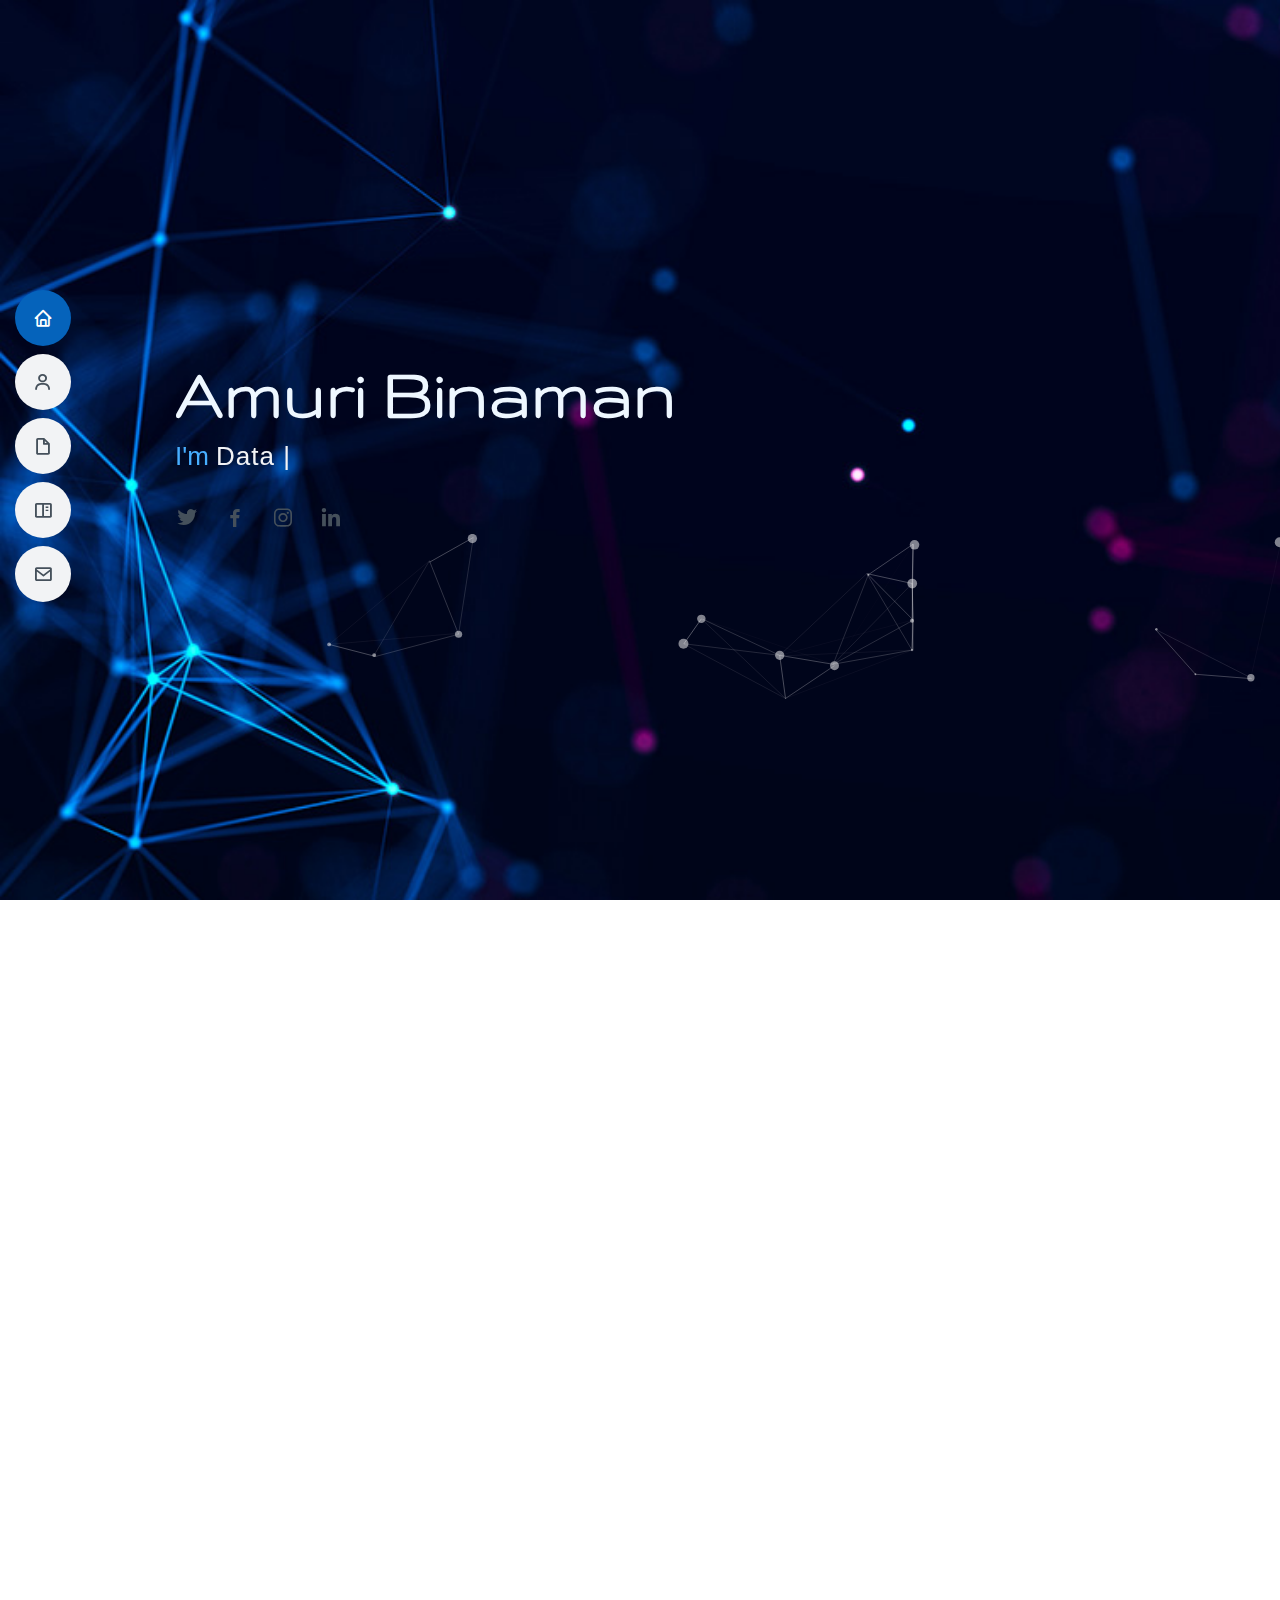
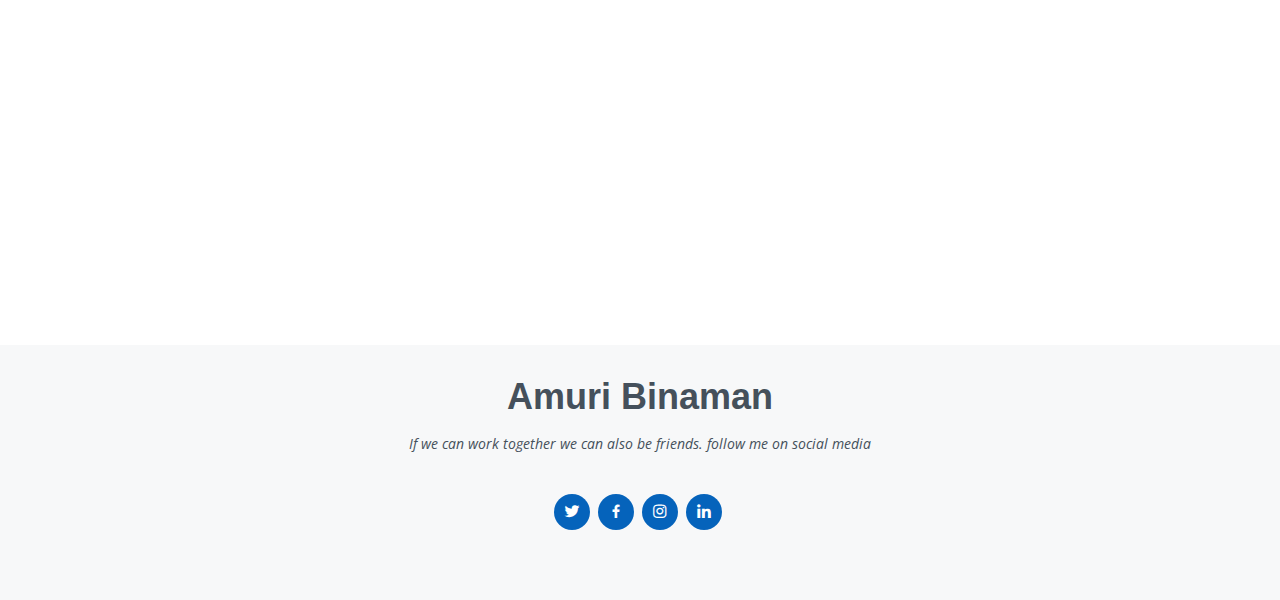
==== commit 863d3edf: "Update index.html" ====
--- a/index.html
+++ b/index.html
@@ -67,7 +67,7 @@
       <div class="social-links">
         <a href="https://www.twitter.com" class="twitter"><i class="bx bxl-twitter" target="_blank"></i></a>
         <a href="https://www.facebook.com/amuri.bnm" class="facebook" target="_blank"><i class="bx bxl-facebook"></i></a>
-        <a href="https://www.instagram.com" class="instagram"><i class="bx bxl-instagram" target="_blank"></i></a>
+        <a href="https://www.instagram.com/dercanavar/" class="instagram"><i class="bx bxl-instagram" target="_blank"></i></a>
         <a href="https://www.linkedin.com/in/amuribinaman" class="linkedin" target="_blank"><i class="bx bxl-linkedin"></i></a>
       </div>
       </div>
@@ -540,7 +540,7 @@
       <div class="social-links">
         <a href="https://www.twitter.com/" class="twitter"><i class="bx bxl-twitter" target="_blank"></i></a>
         <a href="https://www.facebook.com/amuri.bnm" class="facebook" target="_blank"><i class="bx bxl-facebook"></i></a>
-        <a href="https://www.instagram.com/" class="instagram"><i class="bx bxl-instagram" target="_blank"></i></a>
+        <a href="https://www.instagram.com/dercanavar/" class="instagram"><i class="bx bxl-instagram" target="_blank"></i></a>
         <a href="https://www.linkedin.com/in/amuribinaman" class="linkedin" target="_blank"><i class="bx bxl-linkedin"></i></a>
       </div>
     </div>
@@ -571,4 +571,4 @@
 
 </body>
 
-</html>+</html>
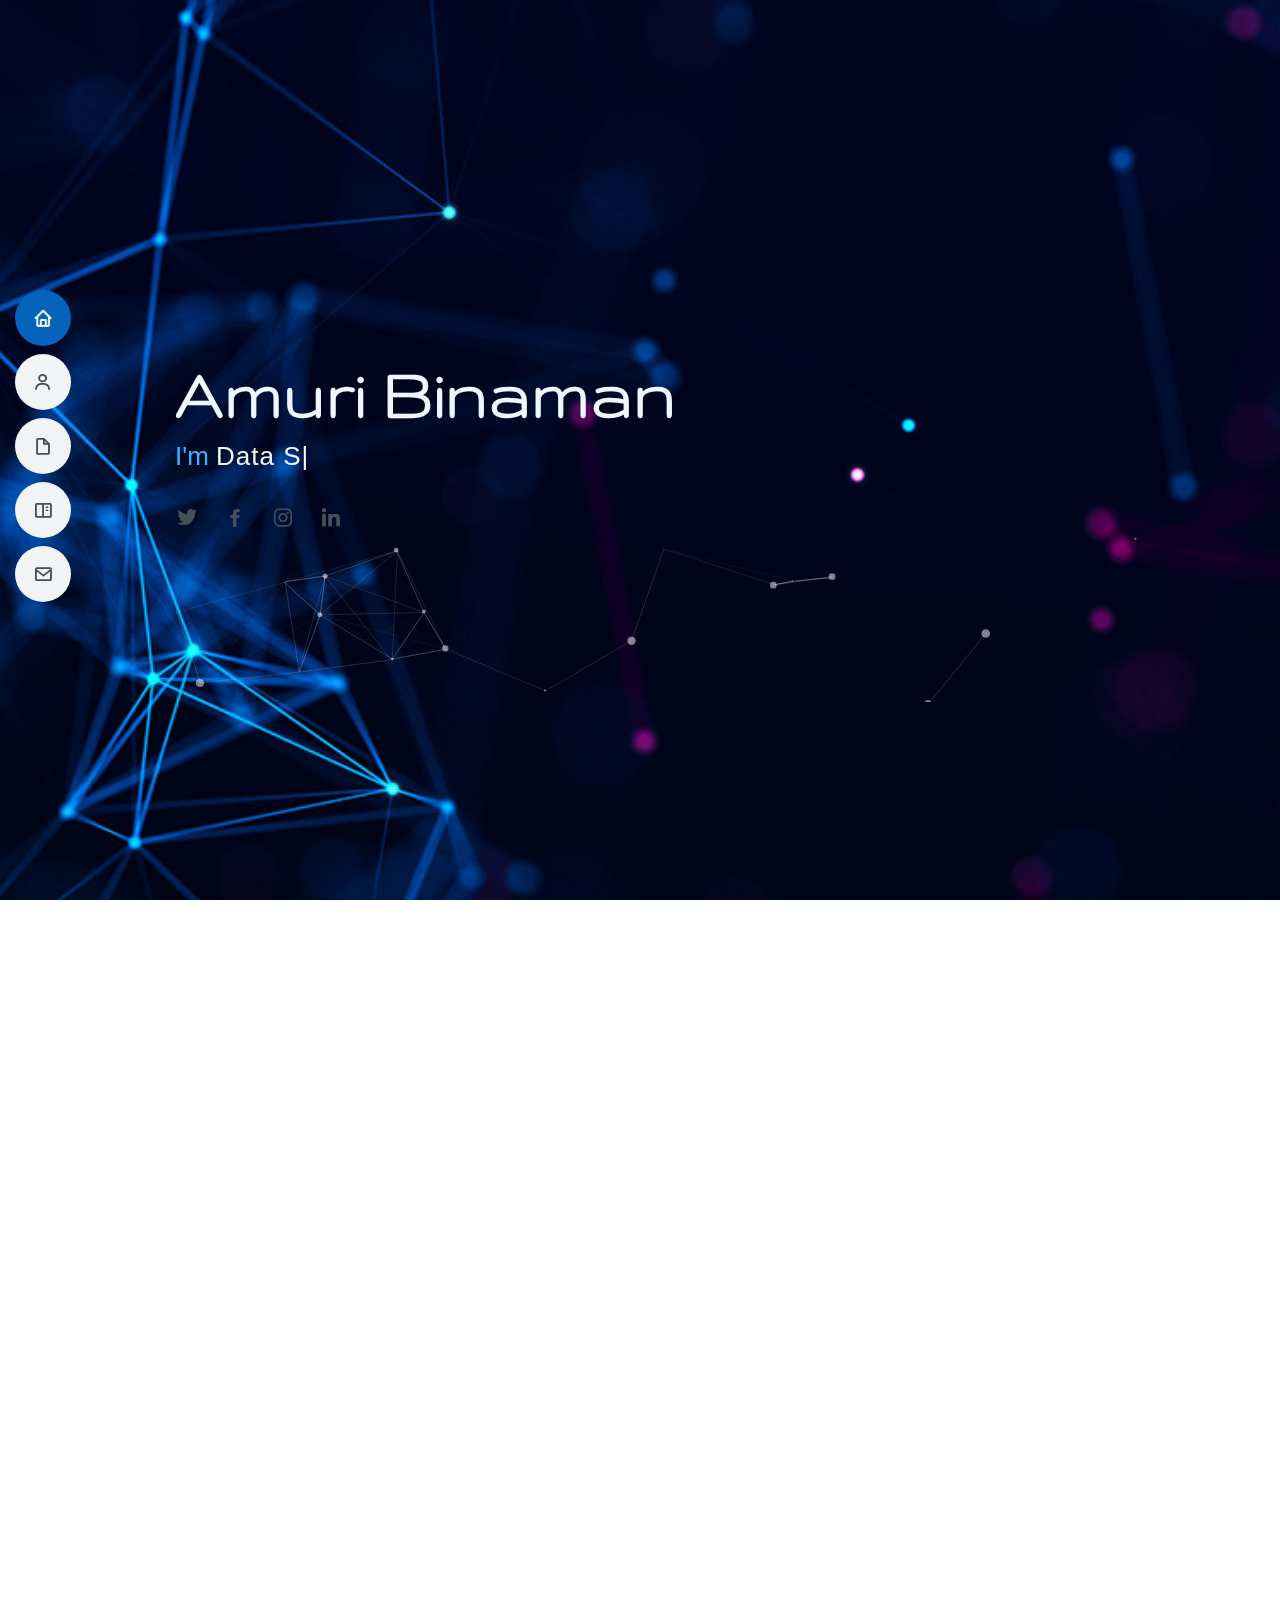
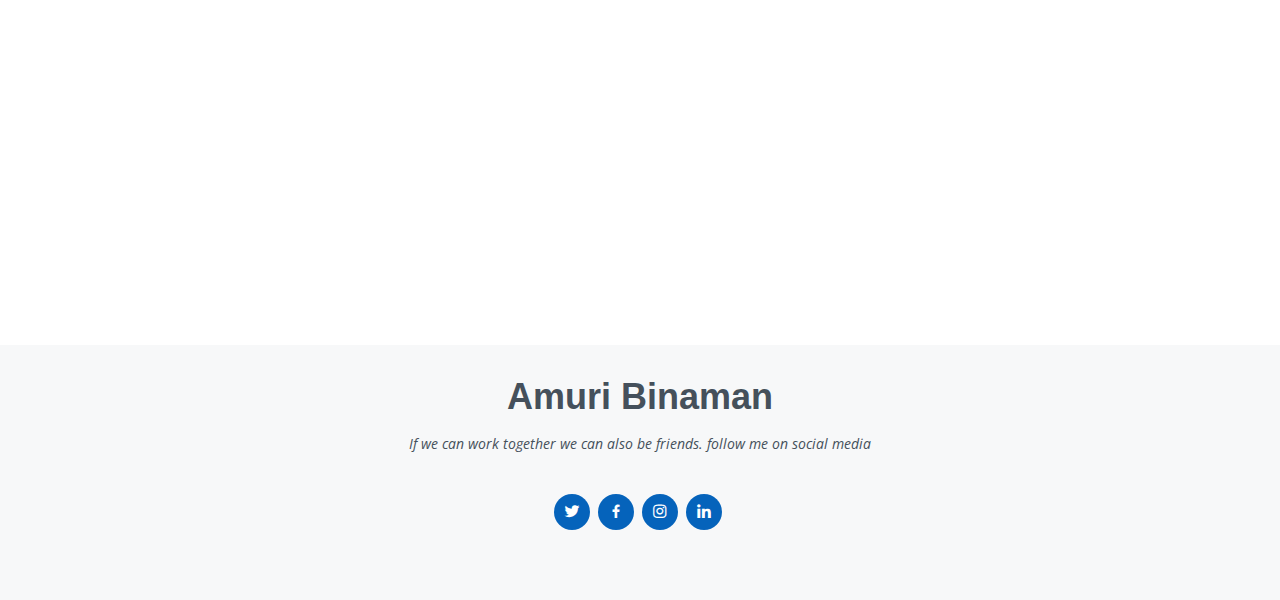
==== commit 9db696b5: "Update index.html" ====
--- a/index.html
+++ b/index.html
@@ -65,9 +65,9 @@
       <h1>Amuri Binaman</h1>
       <p>I'm <span class="typed" data-typed-items="Data Scientist, Developer, Freelancer, Youtuber"></span></p>
       <div class="social-links">
-        <a href="https://www.twitter.com" class="twitter"><i class="bx bxl-twitter" target="_blank"></i></a>
+        <a href="https://www.twitter.com" class="twitter" target="_blank"><i class="bx bxl-twitter"></i></a>
         <a href="https://www.facebook.com/amuri.bnm" class="facebook" target="_blank"><i class="bx bxl-facebook"></i></a>
-        <a href="https://www.instagram.com/dercanavar/" class="instagram"><i class="bx bxl-instagram" target="_blank"></i></a>
+        <a href="https://www.instagram.com/dercanavar/" class="instagram" target="_blank"><i class="bx bxl-instagram" ></i></a>
         <a href="https://www.linkedin.com/in/amuribinaman" class="linkedin" target="_blank"><i class="bx bxl-linkedin"></i></a>
       </div>
       </div>
@@ -538,9 +538,9 @@
       <h3>Amuri Binaman</h3>
       <p>If we can work together we can also be friends. follow me on social media</p>
       <div class="social-links">
-        <a href="https://www.twitter.com/" class="twitter"><i class="bx bxl-twitter" target="_blank"></i></a>
+        <a href="https://www.twitter.com/" class="twitter" target="_blank"><i class="bx bxl-twitter"></i></a>
         <a href="https://www.facebook.com/amuri.bnm" class="facebook" target="_blank"><i class="bx bxl-facebook"></i></a>
-        <a href="https://www.instagram.com/dercanavar/" class="instagram"><i class="bx bxl-instagram" target="_blank"></i></a>
+        <a href="https://www.instagram.com/dercanavar/" class="instagram" target="_blank"><i class="bx bxl-instagram"></i></a>
         <a href="https://www.linkedin.com/in/amuribinaman" class="linkedin" target="_blank"><i class="bx bxl-linkedin"></i></a>
       </div>
     </div>
